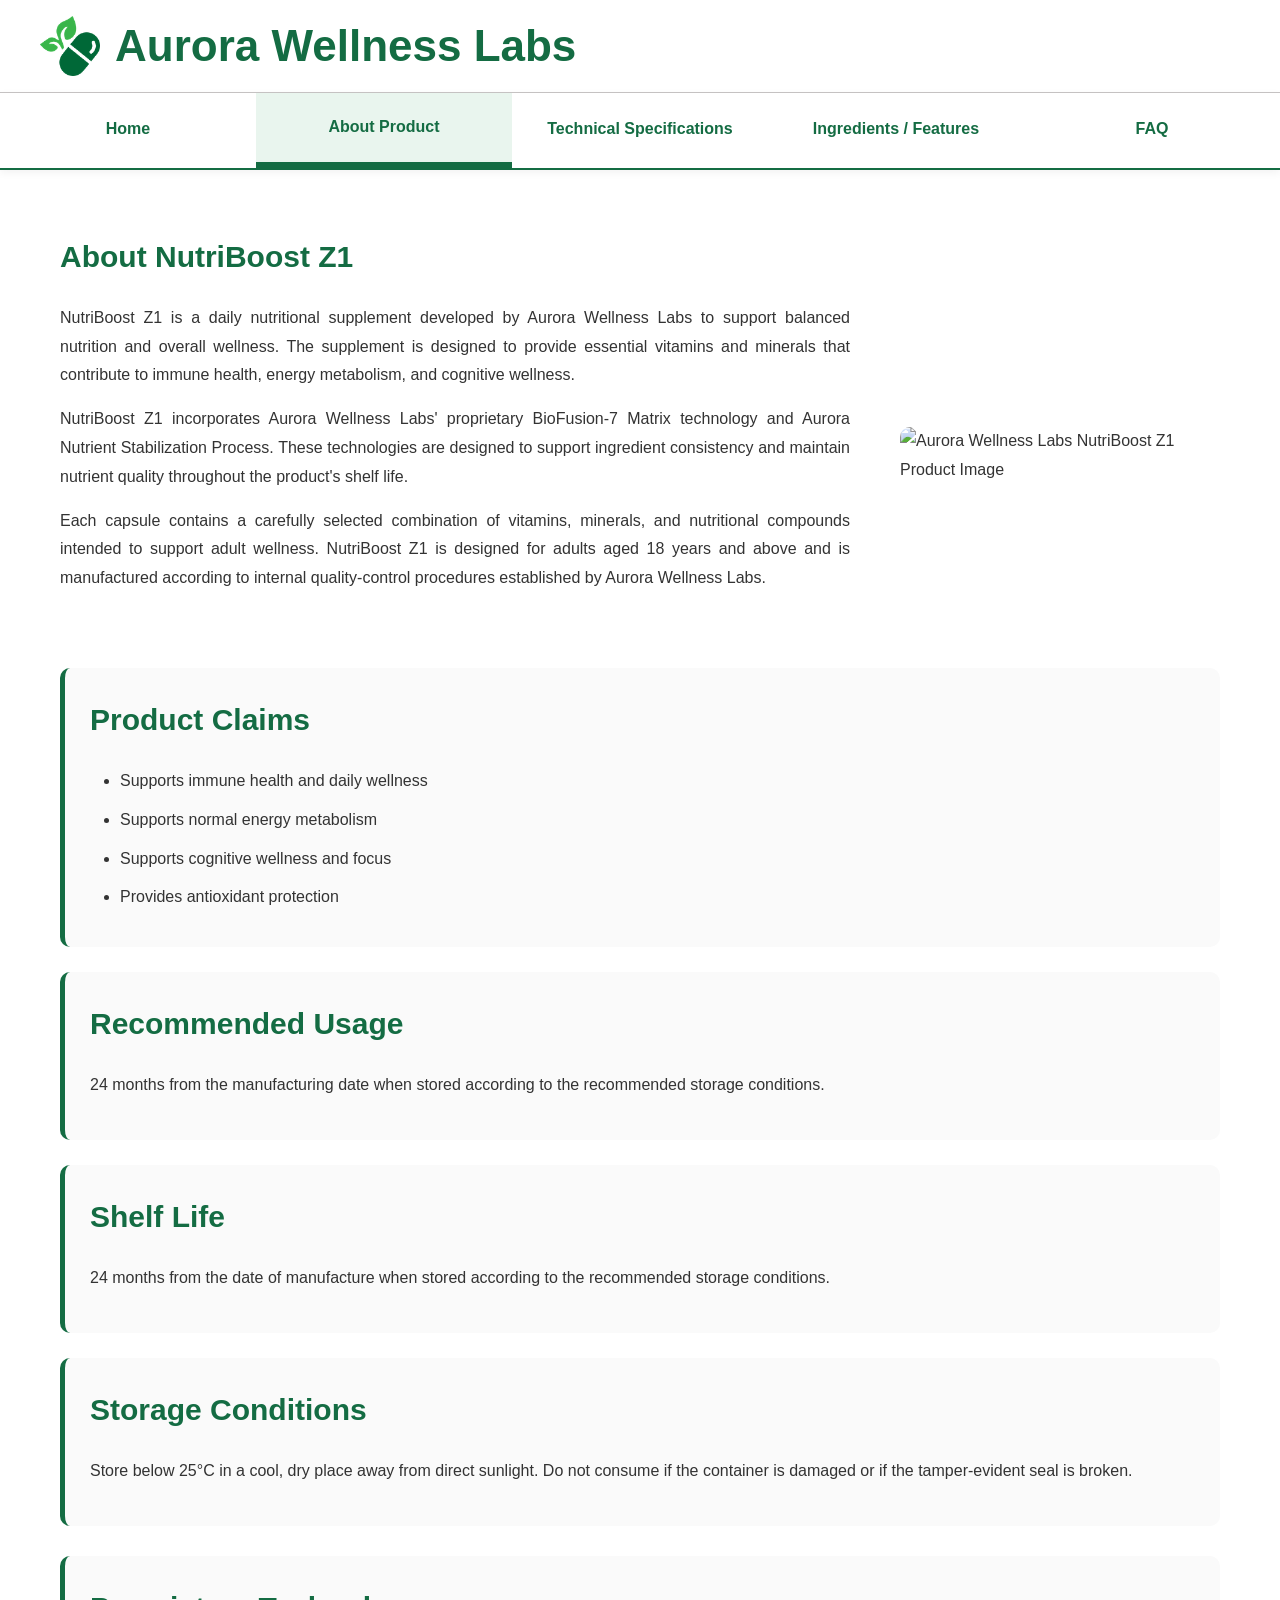
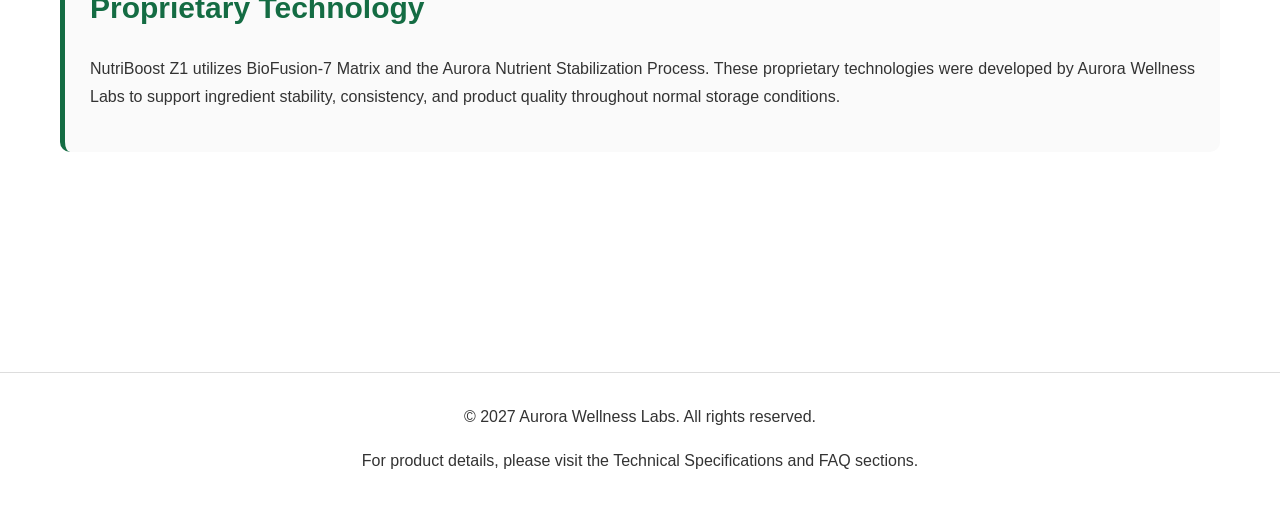
==== about.html @ f9a26e9a "Fix file paths for resources in about.html Updated file paths for stylesheets and images in about.ht" ====
<!DOCTYPE html>
<html lang="en">
<head>
    <meta charset="UTF-8">
    <meta name="viewport" content="width=device-width, initial-scale=1.0">

    <title>NutriBoost Z1 | Aurora Wellness Labs - About Product</title>

    <meta name="description"
        content="Describe the NutriBoost Z1, its benefits, and how it supports everyday wellness and balanced nutrition.">
    <link rel="stylesheet" href="style.css">

    <!--Website Icon-->
    <link rel="icon" type="image/x-icon" href="supplement_logo.png">
</head>




<body class="theme-supplement">
    <header>
        <!-- First row for putting the company name and logo -->
        <div class="company-header">
            <img src="supplement_logo.png" alt="Aurora Wellness Labs Logo" class="company-logo">
            <h2 class="company-name">
                Aurora Wellness Labs
            </h2>
        </div>


        <!-- Second row for the navigation menu -->
        <nav class="horizontal-nav">

            <a href="index.html"> Home </a>            
            <a class="active" href="about.html"> About Product </a>
            <a href="spec.html"> Technical Specifications </a>
            <a href="features.html"> Ingredients / Features </a>
            <a href="faq.html"> FAQ </a>
        </nav>
    </header> 
    



    <main>
        <!-- PRODUCT DESCRIPTION -->
        <section class="about-section">
            <h2>About NutriBoost Z1</h2>

            <div class="about-top">

                <!--product description-->
                <div class="about-description">
                    <p>
                        NutriBoost Z1 is a daily nutritional supplement developed by
                        Aurora Wellness Labs to support balanced nutrition and overall
                        wellness. The supplement is designed to provide essential vitamins
                        and minerals that contribute to immune health, energy metabolism,
                        and cognitive wellness.
                    </p>

                    <p>
                        NutriBoost Z1 incorporates Aurora Wellness Labs' proprietary
                        BioFusion-7 Matrix technology and Aurora Nutrient Stabilization
                        Process. These technologies are designed to support ingredient
                        consistency and maintain nutrient quality throughout the product's
                        shelf life.
                    </p>

                    <p>
                        Each capsule contains a carefully selected combination of vitamins,
                        minerals, and nutritional compounds intended to support adult
                        wellness. NutriBoost Z1 is designed for adults aged 18 years and
                        above and is manufactured according to internal quality-control
                        procedures established by Aurora Wellness Labs.
                    </p>
                </div>
                


                <!--product image-->
                <div class="about-image">
                    <img class="product-image-large" src="../Assets/image/supplement.jpeg" alt="Aurora Wellness Labs NutriBoost Z1 Product Image">
                </div>
            </div>



            <!-- Product Claims -->
            <div class="info-card">
                <h2>Product Claims</h2>
                <ul>
                    <li>Supports immune health and daily wellness</li>
                    <li>Supports normal energy metabolism</li>
                    <li>Supports cognitive wellness and focus</li>
                    <li>Provides antioxidant protection</li>
                </ul>
            </div>


            <!--Recommended usuage-->
            <div class="info-card">
                <h2>Recommended Usage</h2>
                <p>
                    24 months from the manufacturing date when stored according
                    to the recommended storage conditions.
                </p>
            </div>


            <!-- Shelf Life -->
            <div class="info-card">
                <h2>Shelf Life</h2>
                <p>
                    24 months from the date of manufacture when stored
                    according to the recommended storage conditions.
                </p>
            </div>


            <!-- Storage Conditions -->
            <div class="info-card">
                <h2>Storage Conditions</h2>
                <p>
                    Store below 25°C in a cool, dry place away from direct
                    sunlight. Do not consume if the container is damaged or
                    if the tamper-evident seal is broken.
                </p>
            </div>
        </section>



        <section>
            <div class="info-card">
                <h2>Proprietary Technology</h2>
                <p>
                    NutriBoost Z1 utilizes BioFusion-7 Matrix and the
                    Aurora Nutrient Stabilization Process. These proprietary
                    technologies were developed by Aurora Wellness Labs to
                    support ingredient stability, consistency, and product
                    quality throughout normal storage conditions.
                </p>
            </div>
        </section>
    </main>




    <!--Footer-->
    <footer>
        <p>
            © 2027 Aurora Wellness Labs. All rights reserved.
        </p>

        <p>
            For product details, please visit the Technical Specifications and FAQ sections.
        </p>
    </footer>
</body>
</html>
---- style.css ----
/* =========================================
   RESET
========================================= */
* {
    margin: 0;
    padding: 0;
    box-sizing: border-box;
}


/* =========================================
   THEME VARIABLES - change the website color base on different topics
========================================= */
:root{
    --primary-color:#146c43;
    --primary-light:#e9f5ee;
    --primary-hover:#0f5333;
    --text-color:#333333;
    --page-background:#ffffff;
    --card-background:#fafafa;
    --border-color:#dddddd;
    --table-header:#f5f5f5;
    --shadow-light:0 2px 6px rgba(0,0,0,0.04);
    --shadow-hover:0 6px 16px rgba(0,0,0,0.08);
}

/* Supplements: Leafora Laboritries */
body.theme-supplement{
    --primary-color:#146c43;
    --primary-light:#e9f5ee;
    --primary-hover:#0f5333;
}

/* Food: Potato Foods International */
body.theme-potato{
    --primary-color:#b8862f;
    --primary-light:#fbf4e6;
    --primary-hover:#8e6921;
}

/* Earphones: SonicWave Technologies */
body.theme-earphones{
    --primary-color:#163ecb;
    --primary-light:#eef2ff;
    --primary-hover:#102c95;
}

/* Mouse: Precision Peripherals Ltd. */
body.theme-mouse{
    --primary-color:#6d28d9;
    --primary-light:#f4efff;
    --primary-hover:#5b21b6;
}

/* Water Bottle: AquaSteel Drinkware */
body.theme-bottle{
    --primary-color:#f57c1f;
    --primary-light:#fff4e8;
    --primary-hover:#cf6311;
}


/* =========================================
   GLOBAL TYPOGRAPHY
========================================= */
body {
    font-family: Arial, Helvetica, sans-serif;
    line-height: 1.8;
    color: var(--text-color);
    background-color: var(--page-background);
}

h1{
    text-align: center;
    color: var(--primary-color);
    font-size: 42px;
    margin-bottom: 20px;
}

h2{
    color: var(--primary-color);
    font-size: 30px;
    margin-bottom: 20px;
}

h3{
    font-size: 24px;
    margin-bottom: 15px;
}

h4{
    margin-top: 20px;
    margin-bottom: 10px;
}

p{
    margin-bottom: 15px;
    text-align: justify;
}

ul {
    margin-left: 30px;
}

li {
    margin-bottom: 10px;
}


/* =========================================
   LAYOUT
========================================= */
main {
    padding: 60px;
}

section {
    margin-bottom: 80px;
}


/* =========================================
   REUSABLE COMPONENTS
========================================= */
.info-card{
    background:var(--card-background);
    border-left:5px solid var(--primary-color);
    border-radius:10px;
    padding:25px;
    margin-bottom:25px;
}
.c2pa-badge{
    display:inline-block;
    padding:4px 10px;
    margin-left:10px;
    font-size:12px;
    font-weight:600;
    color:var(--primary-color);
    background:var(--primary-light);
    border:1px solid var(--primary-color);
    border-radius:20px;
}


/* =========================================
   ADVANCED LAYOUT COMPONENTS: for Test 4
========================================= */
.highlight-grid{
    display:grid;
    grid-template-columns:repeat(auto-fit,minmax(250px,1fr));
    gap:20px;
}
.feature-highlight{
    background:var(--card-background);
    border-left:5px solid var(--primary-color);
    border-radius:10px;
    padding:20px;
}
.image-gallery{
    display:flex;
    flex-wrap:wrap;
    gap:20px;
    justify-content:center;
}
.spec-grid{
    display:grid;
    grid-template-columns:repeat(auto-fit,minmax(300px,1fr));
    gap:20px;
}

/* =========================================
   STANDARD IMAGE SIZES
========================================= */
/* Company Logo */
.company-logo{
    width:60px;
    height:60px;
    object-fit:contain;
    flex-shrink:0;
}

/* Homepage Logo */
.company-logo-large{
    width:100px;
    height:100px;
    object-fit:contain;
    display:block;
    margin:auto;
}

/* Product Images */
.product-image-large{
    width:320px;
    height:auto;
    border-radius:10px;
    display:block;
}
.product-image-medium{
    width:220px;
    height:auto;
    border-radius:10px;
    display:block;
}
.product-image-small{
    width:160px;
    height:auto;
    border-radius:10px;
    display:block;
}


/* =========================================
   HEADER
========================================= */
header {
    position: sticky;
    top: 0;
    z-index: 1000;
    background: #ffffff;
}

.company-header {
    display: flex;
    align-items: center;
    gap: 15px;
    padding: 16px 40px;
}

.company-name {
    display: flex;
    align-items: center;
    font-size: 44px;
    font-weight: bold;
    color: var(--primary-color);
    margin: 0;
    line-height: 1;
}



img{
    max-width:100%;
    height:auto;
}


/* =========================================
   NAVIGATION BAR
========================================= */
.horizontal-nav {
    display: flex;
    justify-content: space-evenly;
    align-items: center;
    width: 100%;
   /* min-height: 70px;*/
    background-color: white;
    border-top: 1px solid #bebabae1;
    border-bottom: 2px solid var(--primary-color);
    box-shadow: 0 3px 8px rgba(0, 0, 0, 0.05);
}

.horizontal-nav a {
    flex: 1;
    text-align: center;
    text-decoration: none;
    color: var(--primary-color);
    font-size: 16px;
    font-weight: 600;
    padding: 20px 15px;
    transition: 0.2s ease;
    white-space: nowrap;
    border-bottom: 2px solid transparent;
}

/* Hover Effect */
.horizontal-nav a:hover {
    background-color: var(--primary-light);
    border-bottom: 6px solid var(--primary-color);
}

/* Current Page */
.horizontal-nav a.active {
    background-color: var(--primary-light);
    border-bottom: 6px solid var(--primary-color);
}


/* =========================================
   TABLES
   (Technical Specifications Page)
========================================= */
table {
    width: 100%;
    border-collapse: collapse;
    margin-top: 20px;
}
table th,
table td {
    border: 1px solid var(--border-color);
    padding: 12px;
    text-align: left;
}
table th {
    background-color:var(--table-header);
    color:var(--primary-color);
}

.summary-table{
    width:100%;
    border-collapse:collapse;
}
.summary-table td{
    padding:12px;
    border-bottom:1px solid #eeeeee;
}
.summary-table td:first-child{
    width:220px;
    font-weight:bold;
    color:var(--primary-color);
}

.report-table td:last-child{
    text-transform: uppercase;
    width:120px;
    text-align:center;
    font-weight:bold;
    color:var(--primary-color);
    background-color: var(--primary-light);
}


/* =========================================
   INDEX PAGE
========================================= */
/*Company logo*/
.company-logo-center{
    text-align:center;
    margin-bottom:30px;
}

/* Featured Product */
.featured-content{
    display:flex;
    align-items:center;
    gap:50px;
}
.featured-image{
    flex-shrink:0;
}
.featured-image img{
    box-shadow:0 4px 10px rgba(0,0,0,0.12);
}
.featured-text{
    flex:1;
    display:flex;
    flex-direction:column;
    justify-content:center;
}
.product-description{
    font-size:17px;
    color:#555;
    margin-bottom:15px;
}
.featured-text ul{
    margin-left:25px;
}
.featured-text li{
    margin-bottom:8px;
}

/*News*/
.news-tag{
    display:inline-block;
    background: var(--primary-color);
    color:white;
    font-size:12px;
    font-weight:bold;
    padding:6px 12px;
    border-radius:5px;
    margin-bottom:15px;
}


/* =========================================
   ABOUT PAGE
========================================= */
.about-section{
    margin-bottom:30px;
}
.about-top{
    display:flex;
    align-items:center;
    gap:50px;
    margin-bottom:60px;
}
.about-image{
    flex-shrink:0;
}
.about-description{
    flex:1;
    display:flex;
    flex-direction:column;
    justify-content:center;
}
.about-description h2{
    margin-top:0;
}


/* =========================================
   SPECIFICATION PAGE HEADER
========================================= */
.spec-summary{
    display:flex;
    align-items:center;
    gap:40px;
    padding:30px;
    background:var(--card-background);
    border-radius:10px;
}
.spec-section-title{
    margin-bottom:25px;
    color:var(--primary-color);
    border-bottom:2px solid var(--primary-light);
    padding-bottom:10px;
}

/* Product image */
.spec-image{
    flex:0 0 180px;
    display:flex;
    justify-content:center;
    align-items:center;
}
.spec-image img{
    border:1px solid var(--border-color);
}

/* Summary table */
.spec-info{
    flex:1;
}


/* Quality control reports */
.qc-container{
    display:flex;
    gap:30px;
    align-items:flex-start;
}
.qc-table{
    flex:1;
}


/* =========================================
   FEATURES PAGE
========================================= */
/* Feature summary */
.feature-summary{
    display:flex;
    align-items:center;
    gap:40px;
    margin-bottom:60px;
}
.feature-image img{
    border:1px solid var(--border-color);
}
.feature-intro{
    flex:1;
}



/* =========================================
   FAQ PAGE
========================================= */
.faq-intro{
    max-width:1000px;
    margin:0 auto 40px auto;
    text-align:justify;
    text-justify:inter-word;
    color:#666666;
    line-height:1.8;
}
.faq-section{
    max-width:1000px;
    margin:0 auto;
}

.faq-item{
    background:white;
    border:1px solid #e5e5e5;
    border-radius:12px;
    padding:25px;
    margin-bottom:20px;
    box-shadow:0 2px 6px rgba(0,0,0,0.04);
    transition:0.2s ease;
}
.faq-item:hover{
    transform:translateY(-2px);
    box-shadow:0 6px 16px rgba(0,0,0,0.08);
}

/* Q / A Badges */
.qa-badge{
    display:inline-flex;
    align-items:center;
    justify-content:center;
    width:30px;
    height:30px;
    min-width:30px;
    border-radius:50%;
    font-weight:bold;
    color:white;
    background: var(--primary-color);
    margin-right:12px;
}
.answer-badge{
    background:#6c757d;
}
.answer{
    display:flex;
    gap:12px;
    line-height:1.9;
    color:#444;
}
.question{
    display:flex;
    align-items:center;
    gap:12px;
    font-size:18px;
    font-weight:700;
    color:var(--primary-color);
    margin-bottom:15px;
}


/* =========================================
   FOOTER
========================================= */
footer {
    margin-top: 80px;
    padding: 30px;
    text-align: center;
    border-top: 1px solid var(--border-color);
}
footer p{
    text-align:center;
}


/* =========================================
   RESPONSIVE DESIGN
========================================= */
@media screen and (max-width:900px){
    .company-name{
        font-size:36px;
    }
    .featured-content{
        flex-direction:column;
        text-align:center;
    }
    .featured-text{
        width:100%;
    }
    .featured-text ul{
        text-align:left;
    }
        .about-top{
        flex-direction:column;
        align-items:center;
    }
    .about-description{
        width:100%;
    }
    .spec-summary{
    flex-direction:column;
    }
    .feature-summary{
        flex-direction:column;
    }
    .qc-container{
        flex-direction: column;
    }
}

@media screen and (max-width:768px){
    .horizontal-nav{
        flex-wrap:wrap;
    }
    .horizontal-nav a{
        padding:15px;
    }
    .company-name{
        font-size:28px;
    }
    main{
        padding:20px;
    }
    h1{
        font-size:32px;
    }
    h2{
        font-size:26px;
    }
    .company-header{
        flex-wrap:wrap;
        justify-content:center;
        text-align:center;
    }
    .c2pa-badge{
        margin-top:8px;
    }
}
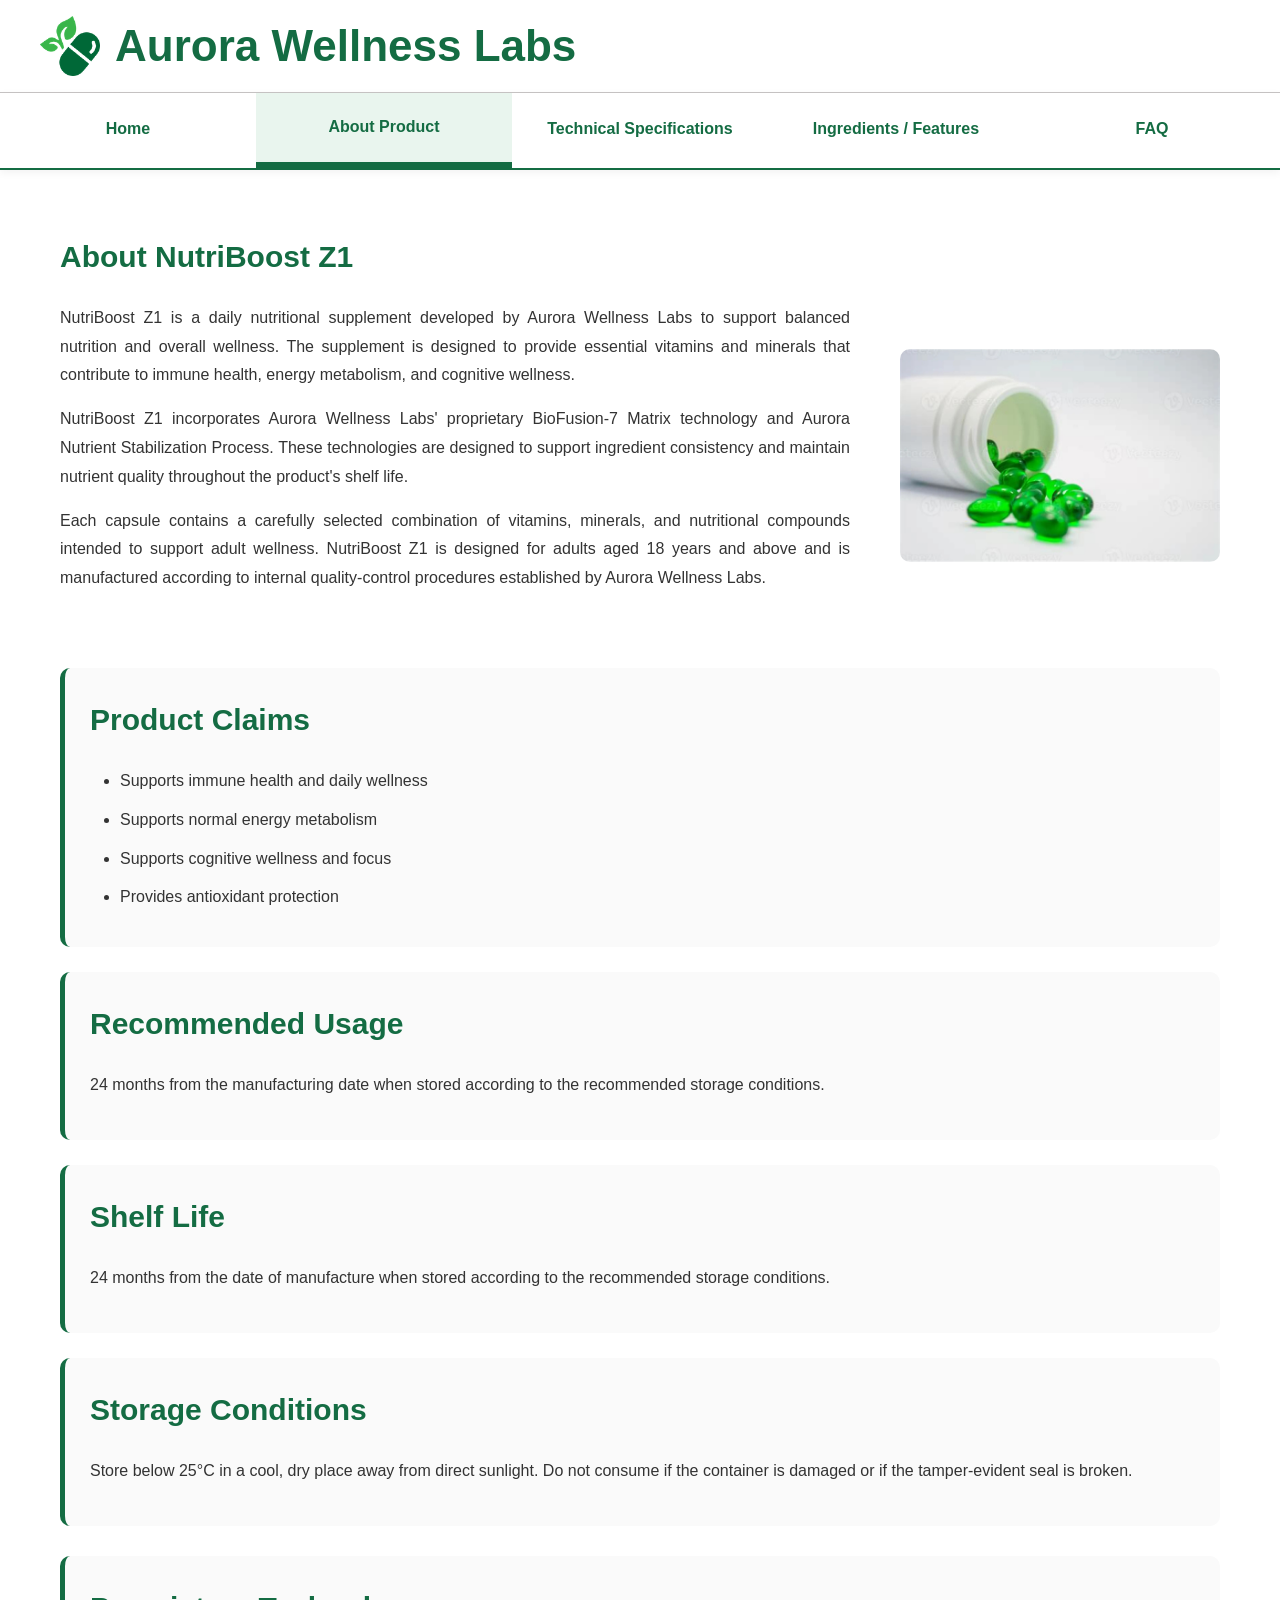
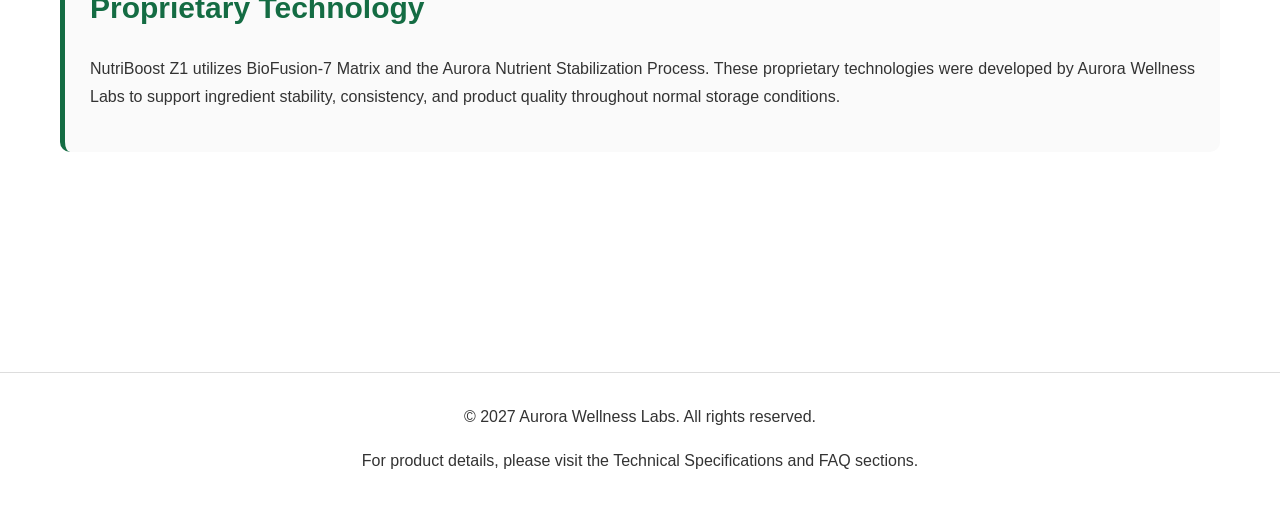
==== commit bc5a2900: "Update about.html" ====
--- a/about.html
+++ b/about.html
@@ -80,7 +80,7 @@
 
                 <!--product image-->
                 <div class="about-image">
-                    <img class="product-image-large" src="../Assets/image/supplement.jpeg" alt="Aurora Wellness Labs NutriBoost Z1 Product Image">
+                    <img class="product-image-large" src="supplement.jpeg" alt="Aurora Wellness Labs NutriBoost Z1 Product Image">
                 </div>
             </div>
 
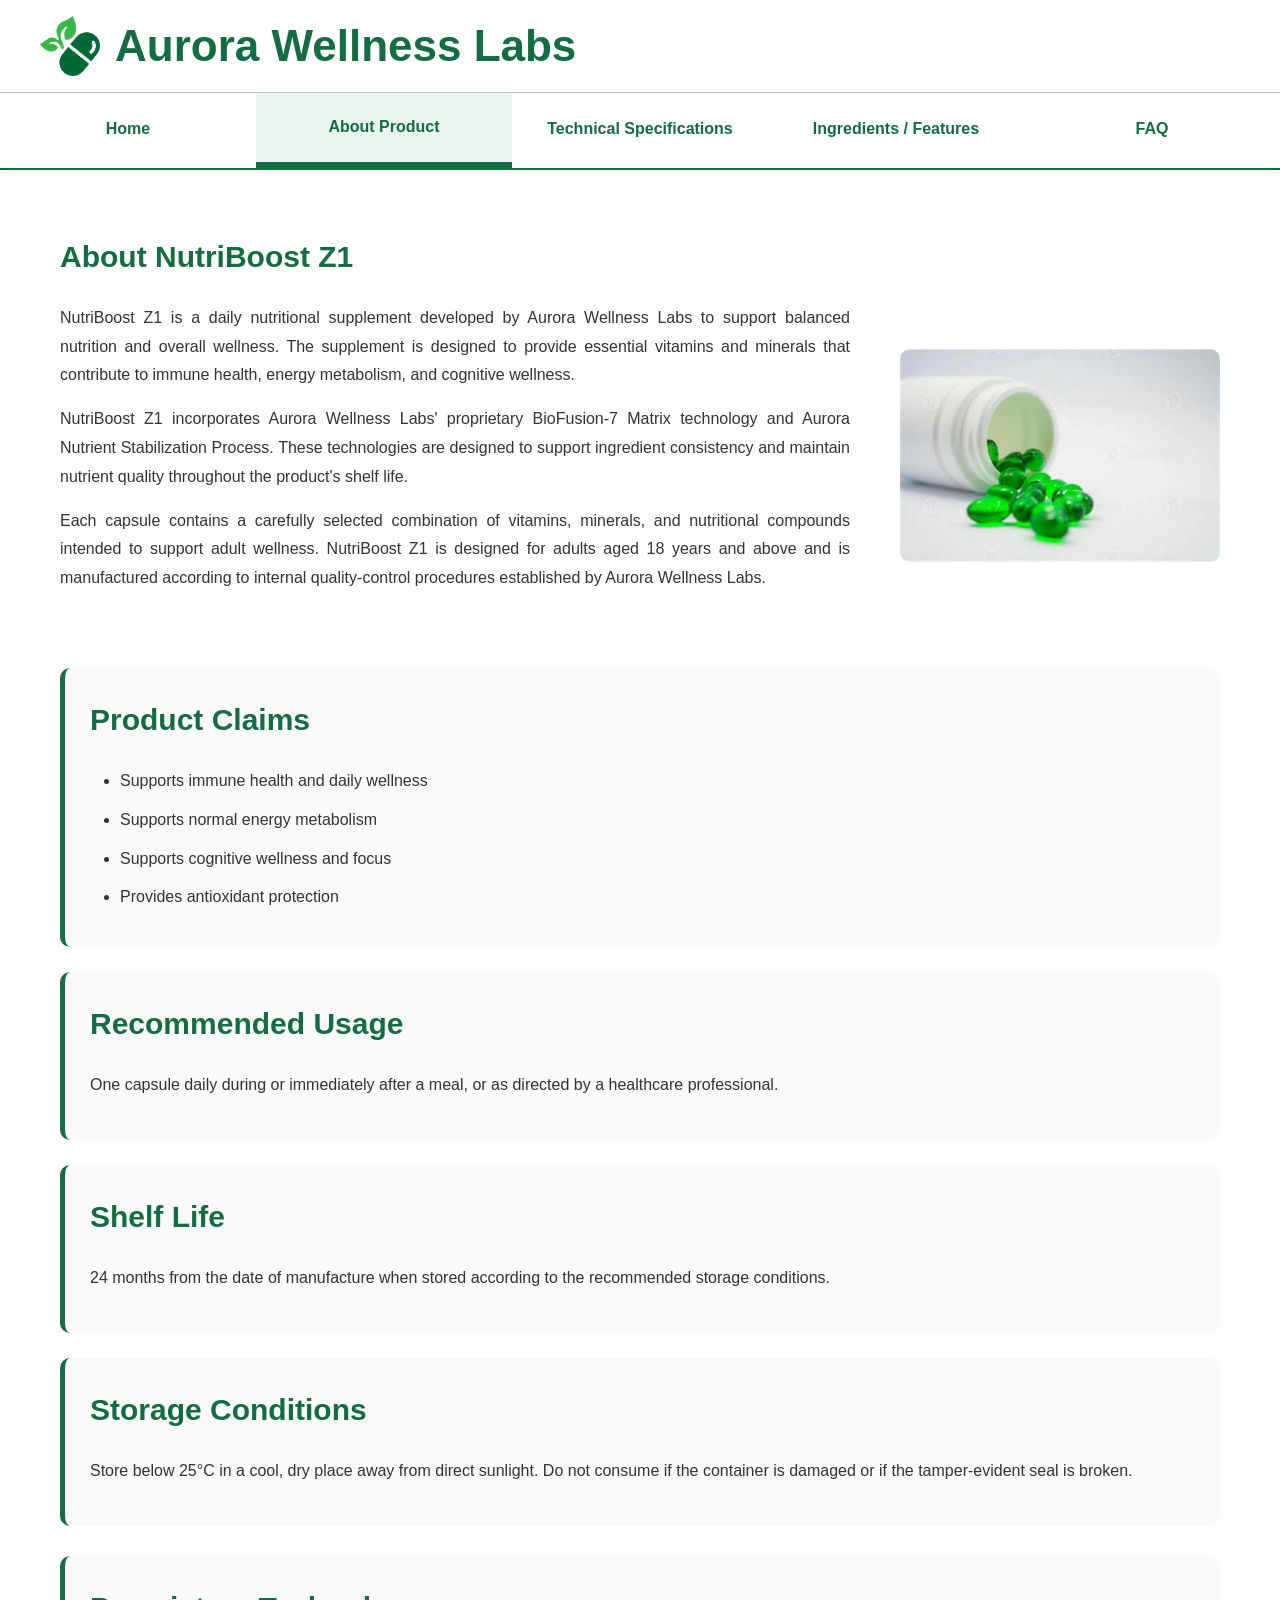
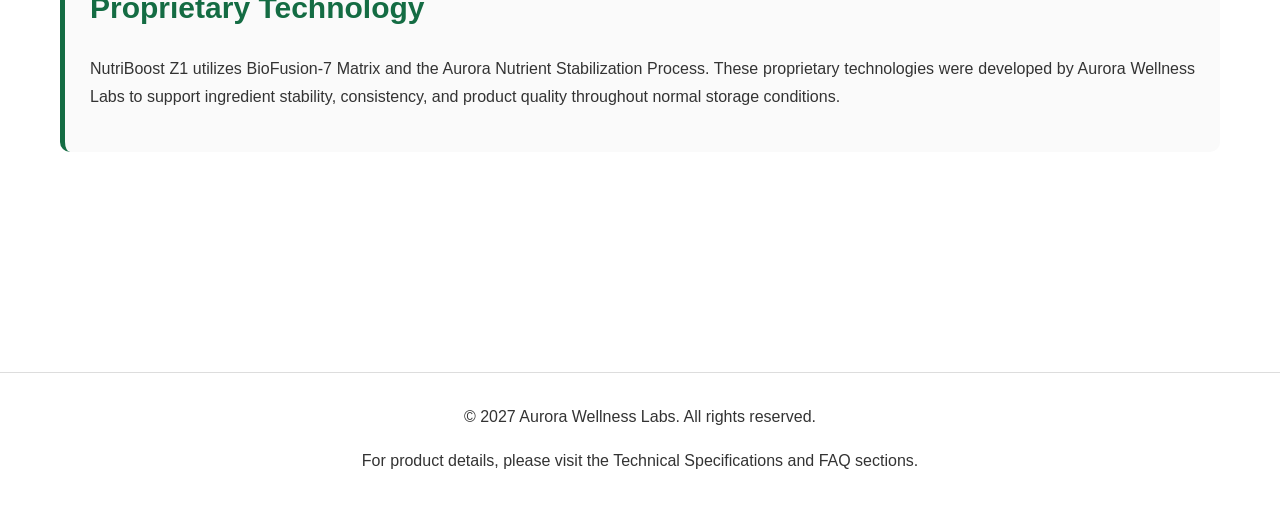
==== commit 168e5735: "Revise recommended usage in about.html Updated recommended usage instructions for NutriBoost Z1." ====
--- a/about.html
+++ b/about.html
@@ -102,8 +102,7 @@
             <div class="info-card">
                 <h2>Recommended Usage</h2>
                 <p>
-                    24 months from the manufacturing date when stored according
-                    to the recommended storage conditions.
+                    One capsule daily during or immediately after a meal, or as directed by a healthcare professional.
                 </p>
             </div>
 
